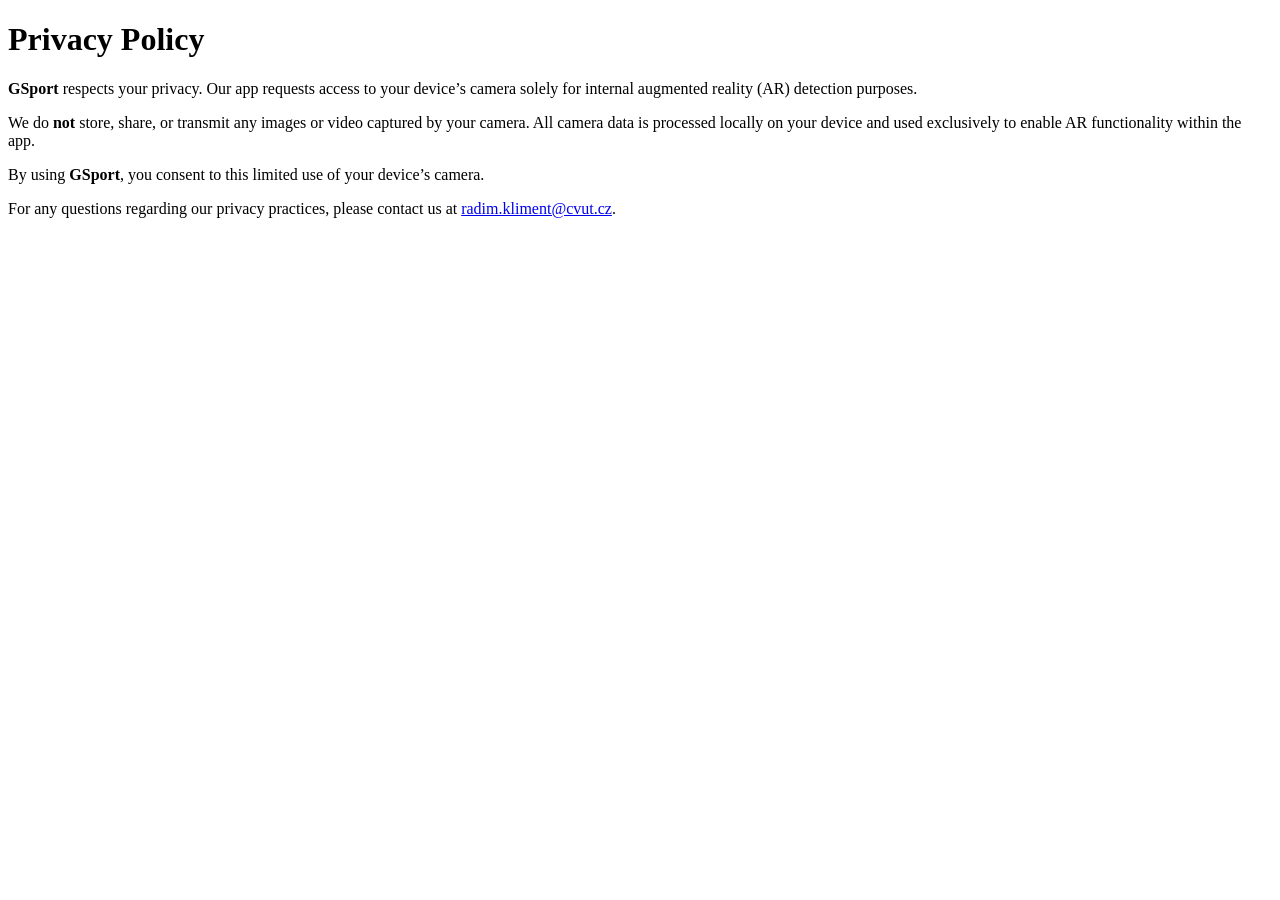
==== privacypolicy.html @ bb4caed0 "feat(pol): added policy" ====
<!DOCTYPE html>
<html lang="en">
<head>
    <meta charset="UTF-8">
    <meta name="viewport" content="width=device-width, initial-scale=1.0">
    <title>Privacy Policy</title>
</head>
<body>
    <h1>Privacy Policy</h1>
    <p><strong>GSport</strong> respects your privacy. Our app requests access to your device’s camera solely for internal augmented reality (AR) detection purposes.</p>
    <p>We do <strong>not</strong> store, share, or transmit any images or video captured by your camera. All camera data is processed locally on your device and used exclusively to enable AR functionality within the app.</p>
    <p>By using <strong>GSport</strong>, you consent to this limited use of your device’s camera.</p>
    <p>For any questions regarding our privacy practices, please contact us at <a href="mailto:radim.kliment@cvut.cz">radim.kliment@cvut.cz</a>.</p>
</body>
</html>
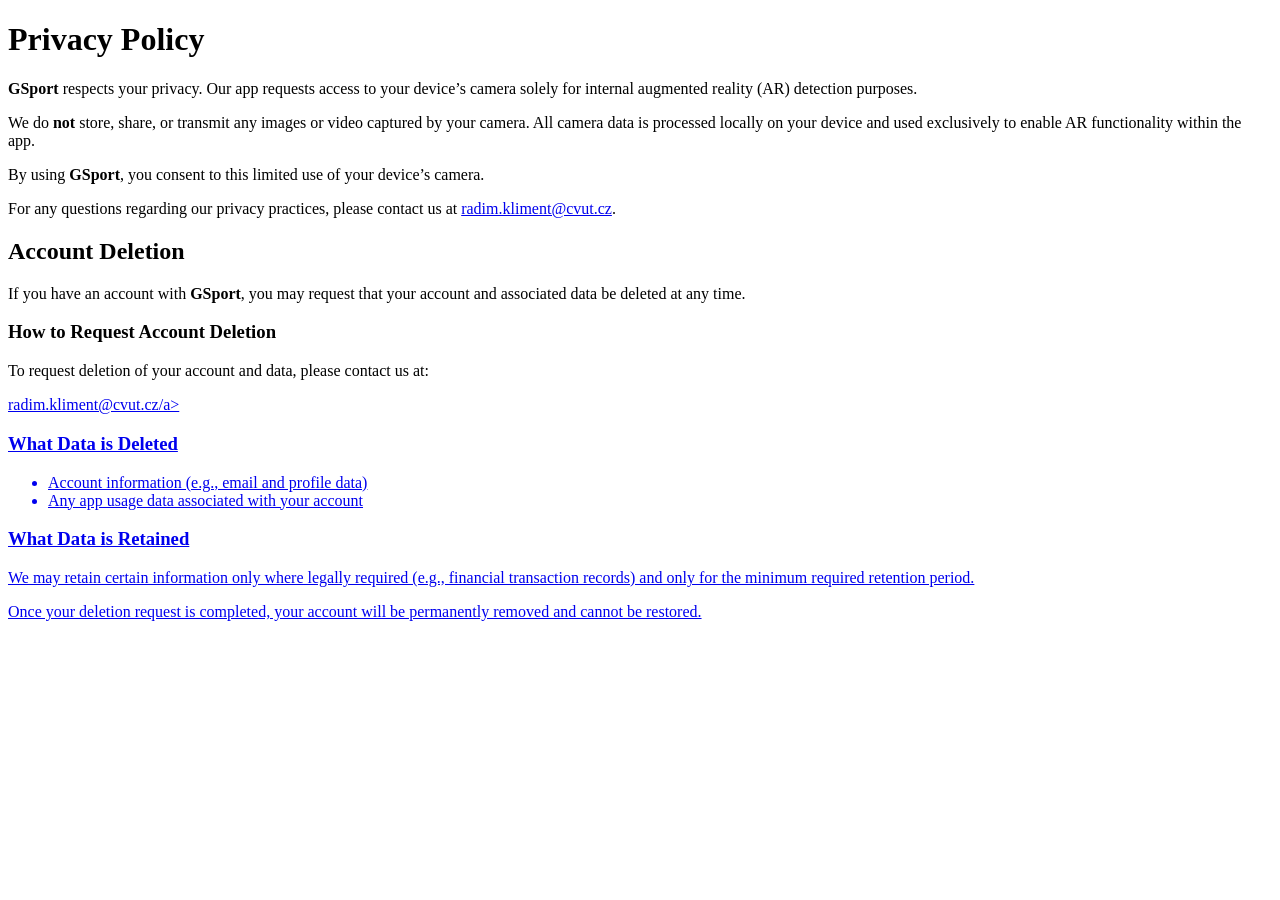
==== commit 3f704560: "feat(bump): bump version" ====
--- a/privacypolicy.html
+++ b/privacypolicy.html
@@ -11,5 +11,24 @@
     <p>We do <strong>not</strong> store, share, or transmit any images or video captured by your camera. All camera data is processed locally on your device and used exclusively to enable AR functionality within the app.</p>
     <p>By using <strong>GSport</strong>, you consent to this limited use of your device’s camera.</p>
     <p>For any questions regarding our privacy practices, please contact us at <a href="mailto:radim.kliment@cvut.cz">radim.kliment@cvut.cz</a>.</p>
+
+    <h2>Account Deletion</h2>
+    <p>If you have an account with <strong>GSport</strong>, you may request that your account and associated data be deleted at any time.</p>
+
+    <h3>How to Request Account Deletion</h3>
+    <p>To request deletion of your account and data, please contact us at:</p>
+    <p><a href="mailto:radim.kliment@cvut.cz">radim.kliment@cvut.cz/a></p>
+
+    <h3>What Data is Deleted</h3>
+    <ul>
+        <li>Account information (e.g., email and profile data)</li>
+        <li>Any app usage data associated with your account</li>
+    </ul>
+
+
+    <h3>What Data is Retained</h3>
+    <p>We may retain certain information only where legally required (e.g., financial transaction records) and only for the minimum required retention period.</p>
+    <p>Once your deletion request is completed, your account will be permanently removed and cannot be restored.</p>
+
 </body>
 </html>
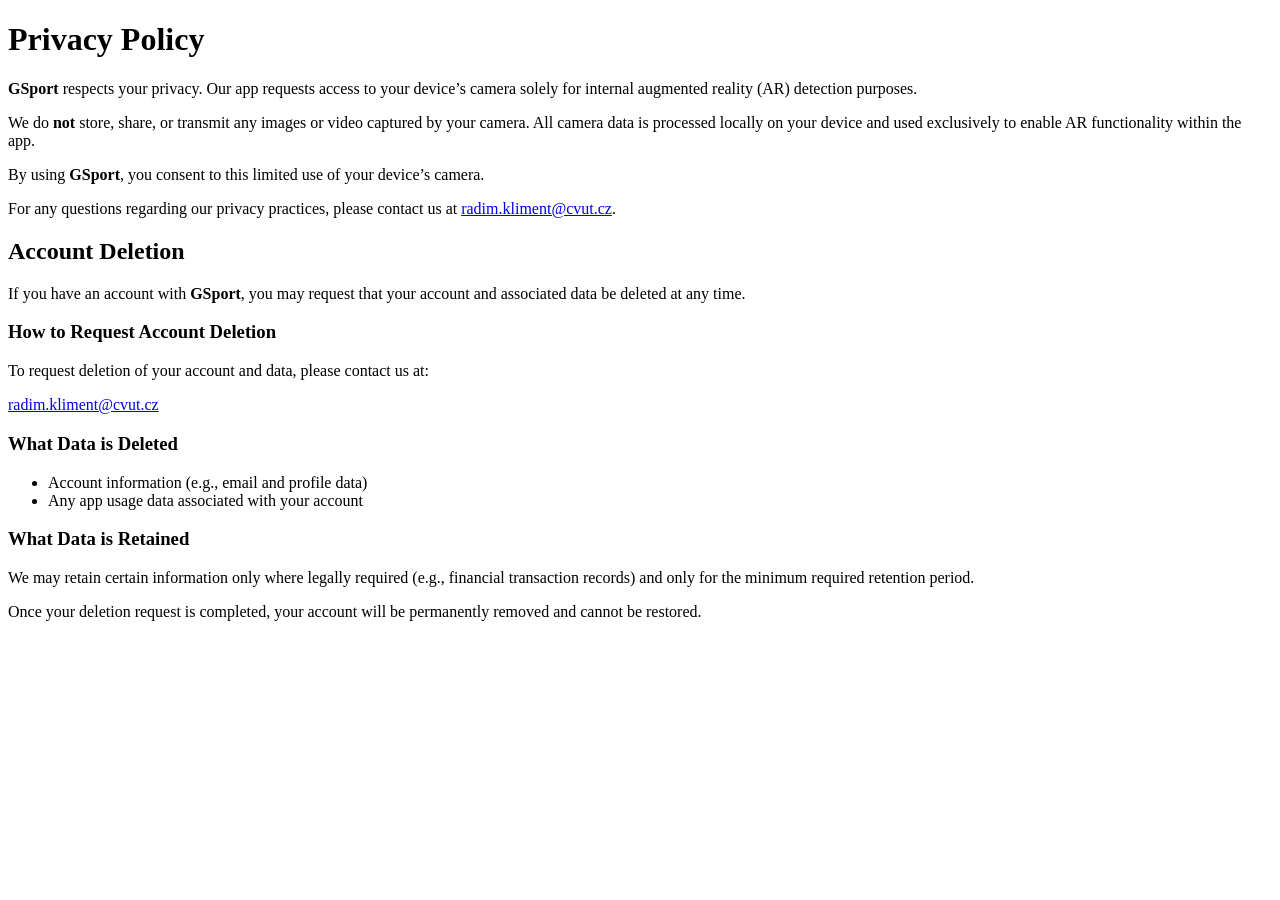
==== commit 1c706903: "feat(bump): bump version" ====
--- a/privacypolicy.html
+++ b/privacypolicy.html
@@ -17,7 +17,7 @@
 
     <h3>How to Request Account Deletion</h3>
     <p>To request deletion of your account and data, please contact us at:</p>
-    <p><a href="mailto:radim.kliment@cvut.cz">radim.kliment@cvut.cz/a></p>
+    <p><a href="mailto:radim.kliment@cvut.cz">radim.kliment@cvut.cz</a></p>
 
     <h3>What Data is Deleted</h3>
     <ul>
